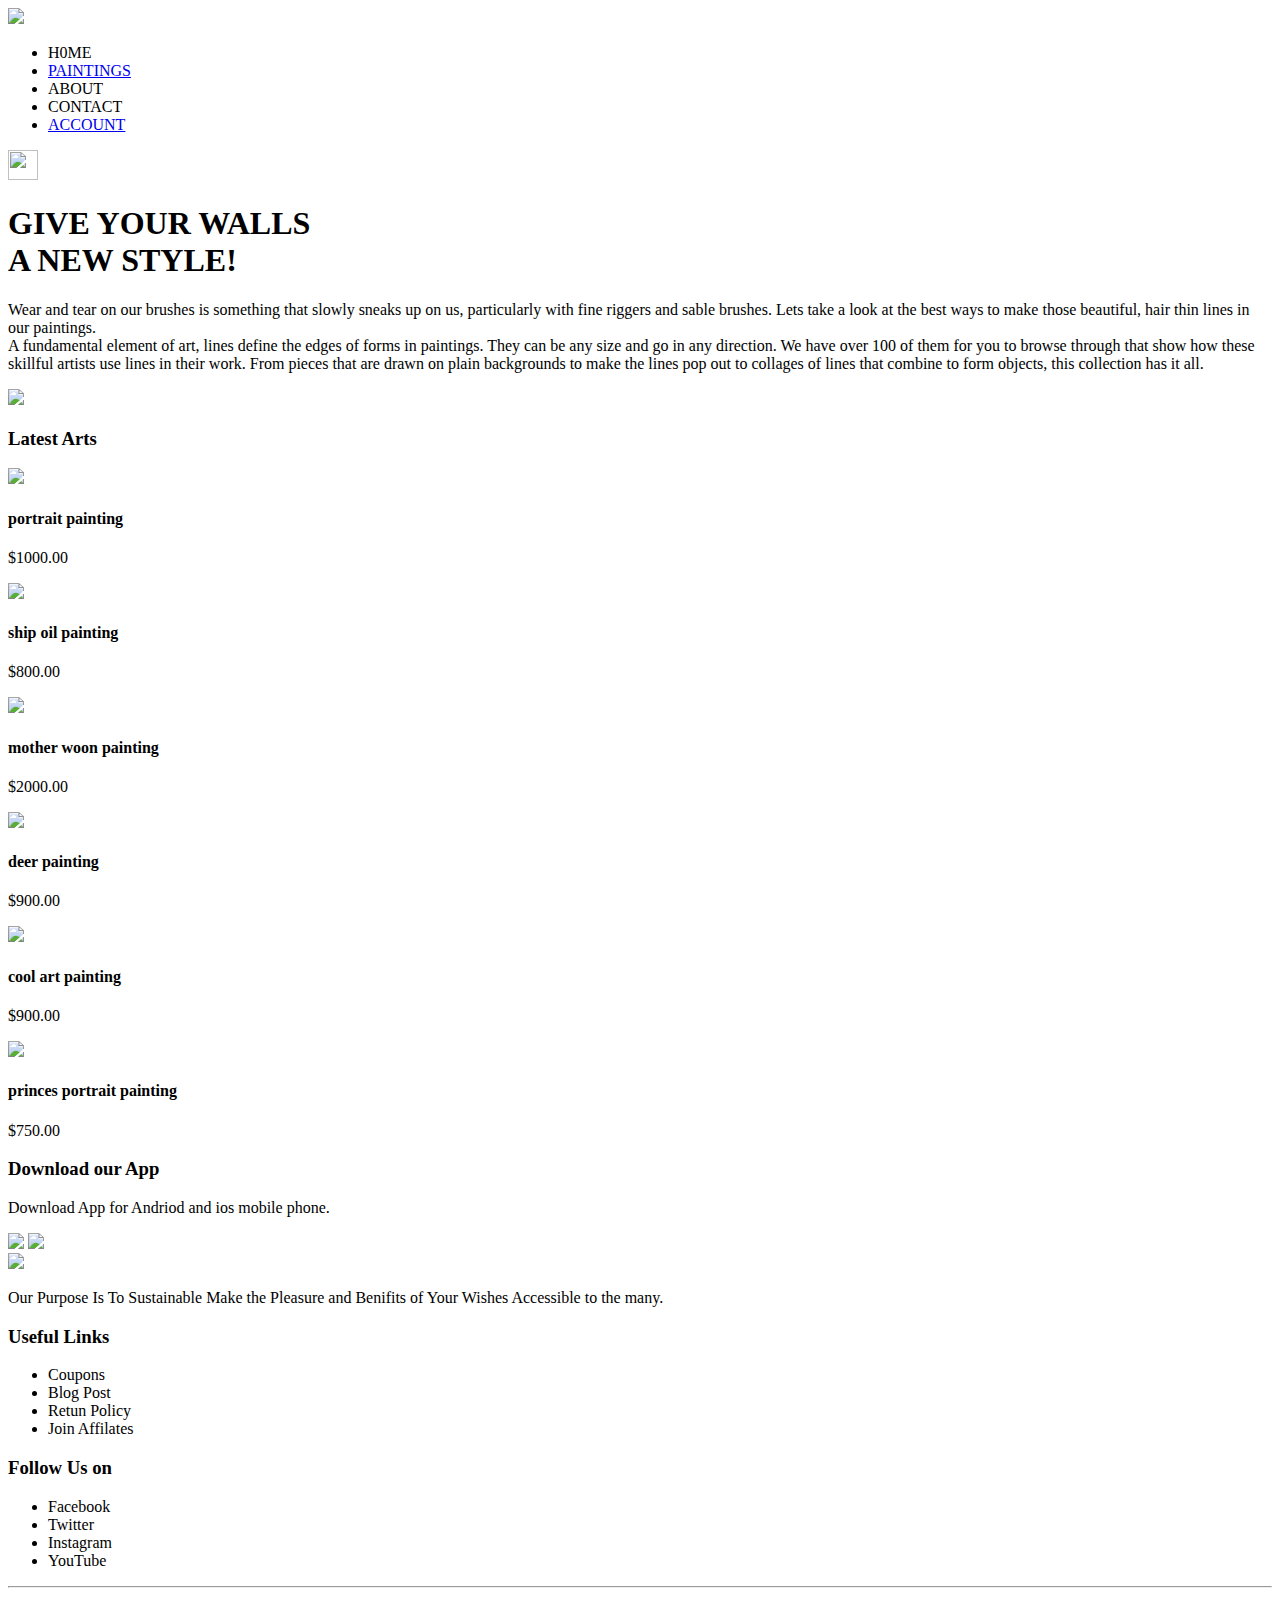
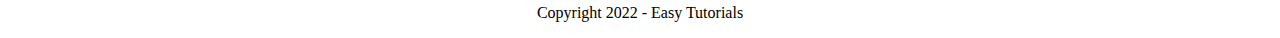
==== index.html @ c7431e6b "Add files via upload" ====
<!doctype html>
<html>
<head>
<title>ERLA ARTS PAINTING STORE</title>
<link rel="stylesheet" href="css/styles.css">
<link rel="shortcut icon" href="https://logos-world.net/wp-content/uploads/2020/08/Electronic-Arts-Logo-2006-present.png" width="100px" type="image/x-icon">
<script src="https://use.fontawesome.com/aa8235f3e8.js"></script>
</head>
<body>
    <div class="header">
<div class="container">
<div class="navbar">
<div class="logo">
<img src="images/EA_logo_black.png" width="125px">
</div>
<nav>
<ul>
<li><a herf="">H0ME</a></li>
<li><a href="paintings.html">PAINTINGS</a></li>
<li><a herf="">ABOUT</a></li>
<li><a herf="">CONTACT</a></li>
<li><a href="Account.html">ACCOUNT</a></li>
</ul>
</nav>
<img src="https://cdn-icons-png.flaticon.com/128/7225/7225518.png" width="30px" height="30px">
</div>
<div class="row">
<div class="col-2">
<h1>GIVE YOUR WALLS<br>A NEW STYLE!</h1>
<p>Wear and tear on our brushes is something that slowly sneaks up on us, particularly with fine riggers and sable brushes. Lets take a look at the best ways to make those beautiful, hair thin lines in our paintings.<br>A fundamental element of art, lines define the edges of forms in paintings. They can be any size and go in any direction. We have over 100 of them for you to browse through that show how these skillful artists use lines in their work. From pieces that are drawn on plain backgrounds to make the lines pop out to collages of lines that combine to form objects, this collection has it all.</p>
</div>
<div class="col-2">
<img src="images/th-removebg-preview.png"width="150px">
</div>
</div>
</div>
</div>
<!---------featured categories---------->
<div class="categories">
    <div class="small-container">
     <div class="title"><h3>Latest Arts</h3></div>
      <div class="row">
        <div class="col-4">
            <img src="images/painting_5.jpg" height="280px">
            <div class="card-p">
                <h4>portrait painting</h4>
            <div class="rating">
                <i class="fa fa-star"></i>
                <i class="fa fa-star"></i>
                <i class="fa fa-star"></i>
                <i class="fa fa-star"></i>
                <i class="fa fa-star-o"></i>
            </div>
            <p>$1000.00</p>
            </div>
        </div>
        <div class="col-4">
            <img src="images/painting_3.jpg" height="280px">
           <div class="card-p">
            <h4>ship oil painting</h4>
            <div class="rating">
                <i class="fa fa-star"></i>
                <i class="fa fa-star"></i>
                <i class="fa fa-star"></i>
                <i class="fa fa-star"></i>
                <i class="fa fa-star-o"></i>
            </div>
            <p>$800.00</p>
           </div>
        </div>
        <div class="col-4">
            <img src="images/painting_8.jpg" height="280px">
            <div class="card-p">
                <h4>mother woon painting</h4>
            <div class="rating">
                <i class="fa fa-star"></i>
                <i class="fa fa-star"></i>
                <i class="fa fa-star"></i>
                <i class="fa fa-star"></i>
                <i class="fa fa-star"></i>
            </div>
            <p>$2000.00</p>
            </div>
        </div>
        <div class="col-5">
            <img src="images/painting_1.jpg" height="280px">
            <div class="card-p">
                <h4>deer painting</h4>
            <div class="rating">
                <i class="fa fa-star"></i>
                <i class="fa fa-star"></i>
                <i class="fa fa-star"></i>
                <i class="fa fa-star"></i>
                <i class="fa fa-star-o"></i>
            </div>
            <p>$900.00</p>
            </div>
        </div>
        <div class="col-5">
            <img src="images/painting_9.jfif" height="280px">
           <div class="card-p">
            <h4>cool art  painting</h4>
            <div class="rating">
                <i class="fa fa-star"></i>
                <i class="fa fa-star"></i>
                <i class="fa fa-star"></i>
                <i class="fa fa-star-ha-o"></i>
                <i class="fa fa-star-o"></i>
            </div>
            <p>$900.00</p>
           </div>
        </div>
        <div class="col-5">
            <img src="images/painting_31.jfif" height="280px">
            <div class="card-p">
                <h4>princes portrait painting</h4>
            <div class="rating">
                <i class="fa fa-star"></i>
                <i class="fa fa-star"></i>
                <i class="fa fa-star"></i>
                <i class="fa fa-star-ha-o"></i>
                <i class="fa fa-star-o"></i>
            </div>
            <p>$750.00</p>
            </div>
        </div>
      </div>

    </div>
</div>
<!----------footer---------->
<div class="footer">
    <div class="container">
        <div class="row">
            <div class="footer-col-1">
                <h3>Download our App</h3>
                <p>Download App for Andriod and ios mobile phone.</p>
                <div class="app-logo">
                    <img src="images/playstore icon.png" width="80px">
                    <img src="images/appstore icon.png" width="80px">
                </div>
            </div>
            <div class="footer-col-2">
                <img src="images/EA_logo_black.png" width=180px>
      <p>Our Purpose Is To Sustainable Make the Pleasure and Benifits of Your Wishes Accessible to the many. </p>
            </div>
            <div class="footer-col-3" >
                <h3>Useful Links</h3>
                <ul>
                    <li>Coupons</li>
                    <li>Blog Post</li>
                    <li>Retun Policy</li>
                    <li>Join Affilates</li>
                </ul>
            </div>
            <div  class="footer-col-3" >
                <h3>Follow Us on</h3>
                <ul>
                    <li>Facebook</li>
                    <li>Twitter</li>
                    <li>Instagram</li>
                    <li>YouTube</li>
                </ul>
            </div>
        </div>
        <hr>
        <p class="copyright" align="center">Copyright 2022 - Easy Tutorials</p>
    </div>
</div>
</body>
</html>
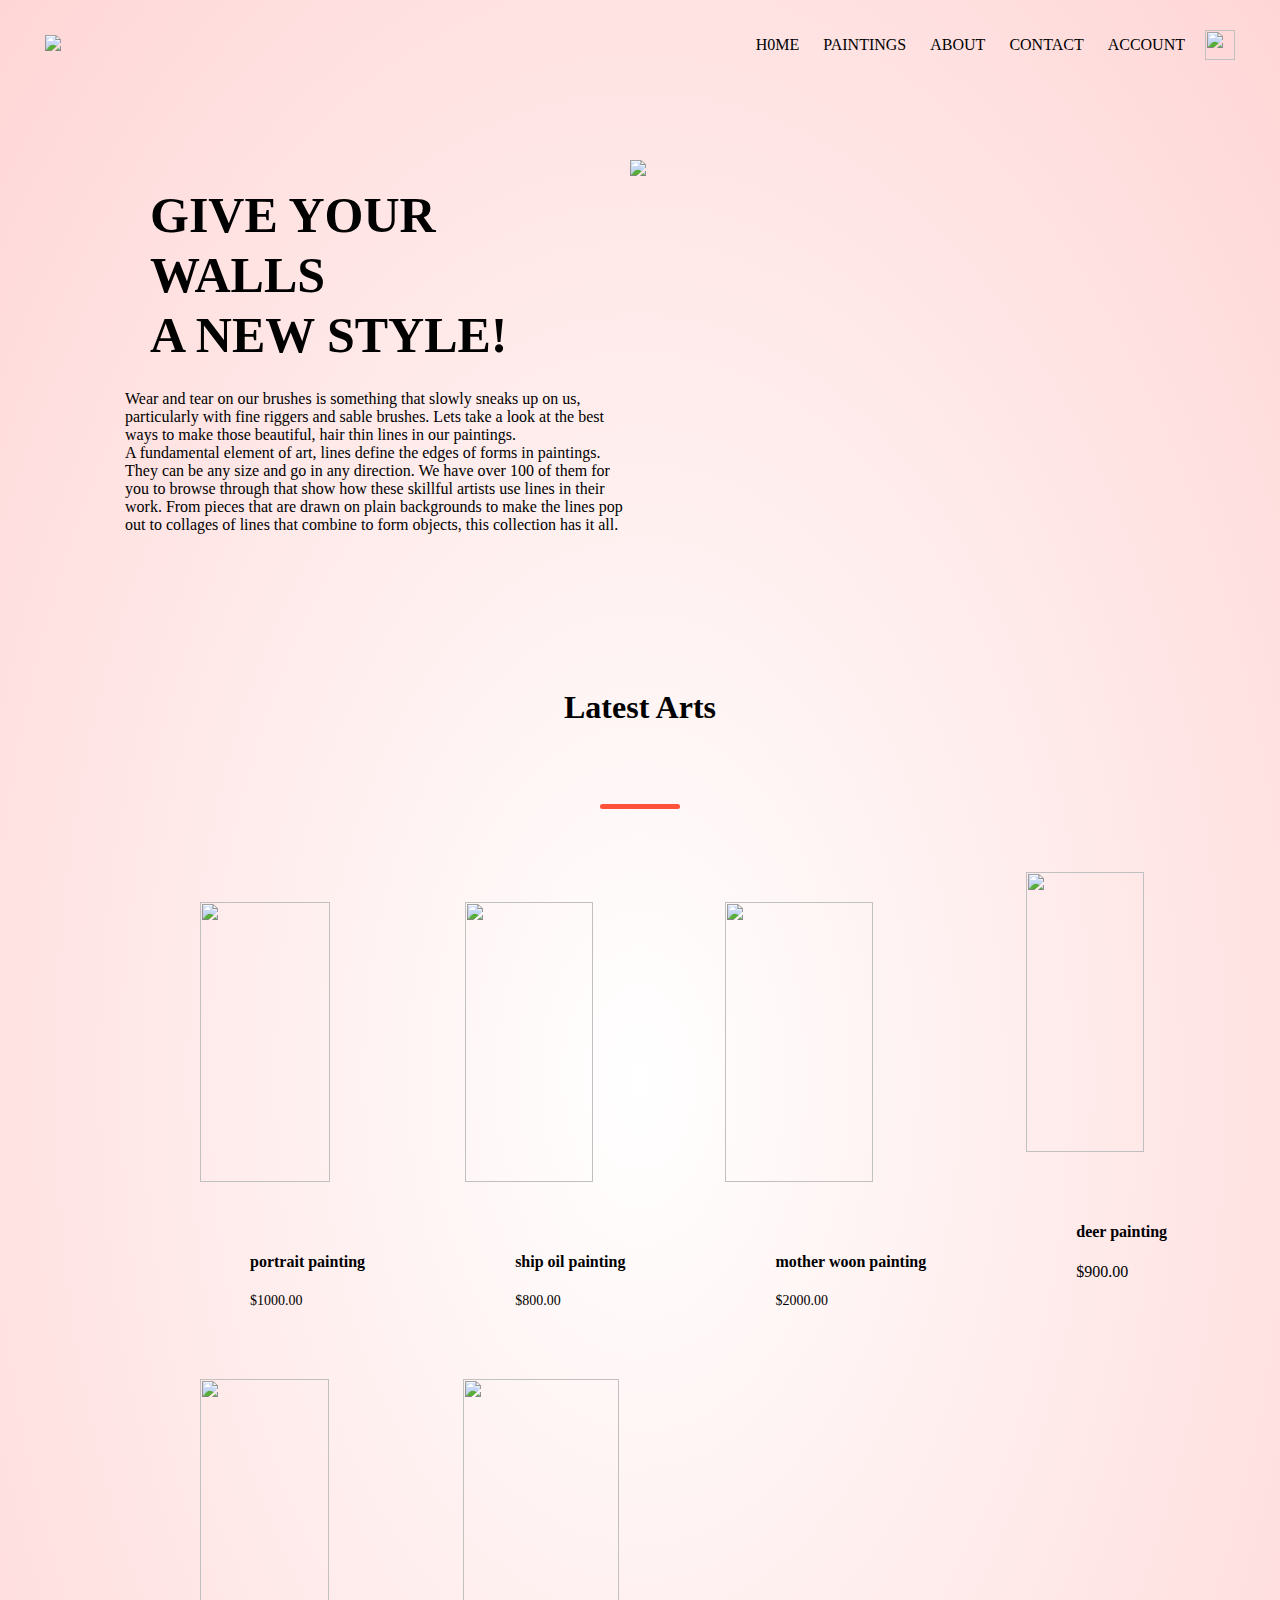
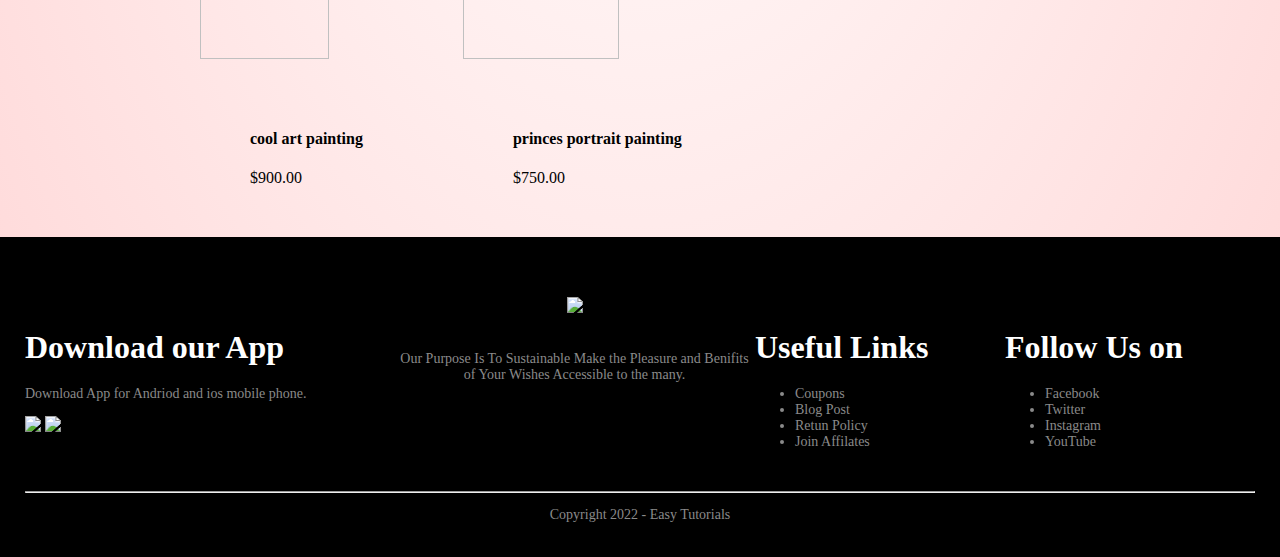
==== commit eb98f559: "Update index.html" ====
--- a/index.html
+++ b/index.html
@@ -2,7 +2,7 @@
 <html>
 <head>
 <title>ERLA ARTS PAINTING STORE</title>
-<link rel="stylesheet" href="css/styles.css">
+<link rel="stylesheet" href="styles.css">
 <link rel="shortcut icon" href="https://logos-world.net/wp-content/uploads/2020/08/Electronic-Arts-Logo-2006-present.png" width="100px" type="image/x-icon">
 <script src="https://use.fontawesome.com/aa8235f3e8.js"></script>
 </head>
--- a/styles.css
+++ b/styles.css
@@ -0,0 +1,199 @@
+body{
+  margin:0;
+  padding:0;
+  box-sizing: border-box;
+  background: radial-gradient(#fff,#ffd6d6); 
+ }
+
+ .navbar
+{
+display: flex;
+align-items: center;
+padding: 20px;
+}
+nav{
+flex: 1;
+text-align: right;
+}
+nav ul{
+display: inline-block;
+list-style-type: none;
+}
+nav ul li{
+display: inline-block;
+margin-right: 20px;
+}
+a{
+text-decoration: none;
+color: black;
+}
+p{
+color: black;
+}
+.container{
+max-width: 1300px;
+margin: auto;
+padding-left:25px;
+padding-right:25px;
+}
+
+.row{
+ display: flex;
+ /* align-items: center; */
+ flex-wrap: wrap;
+/* justify-content: space-around; */
+}
+
+.col-2{
+  flex-basis: 50%;
+  min-width: 300px;
+ } 
+ .col-2 h1{
+   font-size: 50px;
+   line-height: 60px;
+   margin: 25px;
+ }
+
+.col2 img{
+ max-width: 100%; 
+padding-right: 100px; 
+
+}
+
+.header .row{
+  margin-top: 70px;
+  padding-left: 100px;
+  padding-right: 120px;
+  padding-bottom: 50px;
+}
+.small-container{
+  max-width: 1080px;
+  margin: auto;
+  padding-left: 20px;
+  padding-right: 20px;
+  padding-top:10px;
+}
+
+.col4{
+  /* min-width:250px; */
+  flex-basis:30px;
+  padding: 10px;
+  margin-bottom: 30px;
+  display: inline-block;
+  text-align: center;
+  transition: transform 0.5s;
+}
+  .col-4 img{
+    width: 70%;
+    padding-inline-start: 100px;
+    padding-bottom: 50px;
+    padding-top: 50px;
+  }
+.col5{
+  /* min-width:250px; */
+  flex-basis:30%;
+  padding: 10px;
+  margin-bottom: 30px;
+  display: inline-block;
+  text-align: center;
+  transition: transform 0.5s;
+}
+.col-5 img{
+  width: 70%;
+  padding-inline-start: 100px;
+  padding-right: 20px;
+  padding-bottom: 50px;
+  padding-top: 20px;
+}
+.card-p{
+  margin-left: 150px;
+  margin-bottom: 50px;
+}
+
+.title{
+text-align: center;
+margin: 0 auto 80px;
+position:relative;
+line-height: 130px;
+color:black;
+}
+.title::after{
+  content: '';
+  background: #ff523b;
+  width: 80px;
+  height: 5px;
+  border-radius: 5px;
+  position: absolute;
+  left: 50%;
+  transform: translateX(-50%);
+  
+}
+h3{
+  font-weight:bold;
+  font-size:xx-large;
+}
+.col-4 p{
+  font-size: 14px;
+}
+.col-5 p{
+  f0nt-size: 14px;
+}
+.rating .fa{
+  color: #ff523b;
+}
+.col-4:hover{
+  transform: translateY(-5px);
+}
+.col-5:hover{
+  transform: translateY(-5px);
+}
+/*-------footer-------*/
+
+.footer{
+  background: #000;
+  color: #8a8a8a;
+  font-size: 14px;
+  padding: 60px 0 20px;
+}
+.footer p{
+  color: #8a8a8a;
+}
+.footer h3{
+  color: #fff;
+  margin-bottom: 20px;
+}
+.footer-col-1,.footer-col-2,.footer-col-3,.footer-col-4{
+  min-width: 250px;
+  margin-bottom: 20px;
+}
+.footer-col-1{
+  flex-basis: 30%;
+}
+.footer-col-2{
+  flex: 1;
+  text-align: center;
+}
+.footer-col-2 img{
+  width: 180px;
+  margin-bottom:20px;
+}
+.page-btn{
+
+width: 60%;
+margin: auto;
+padding: 30px;
+}
+.page-btn span{
+  display:inline-block;
+ border: 1px solid #ff523b;
+ margin-left: 10px;
+ width: 40px;
+ height: 40px;
+ text-align: center;
+ line-height: 40px;
+ cursor:pointer;
+} 
+.page-btn span:hover{
+  background: #ff523b;
+  color: #fff
+}  